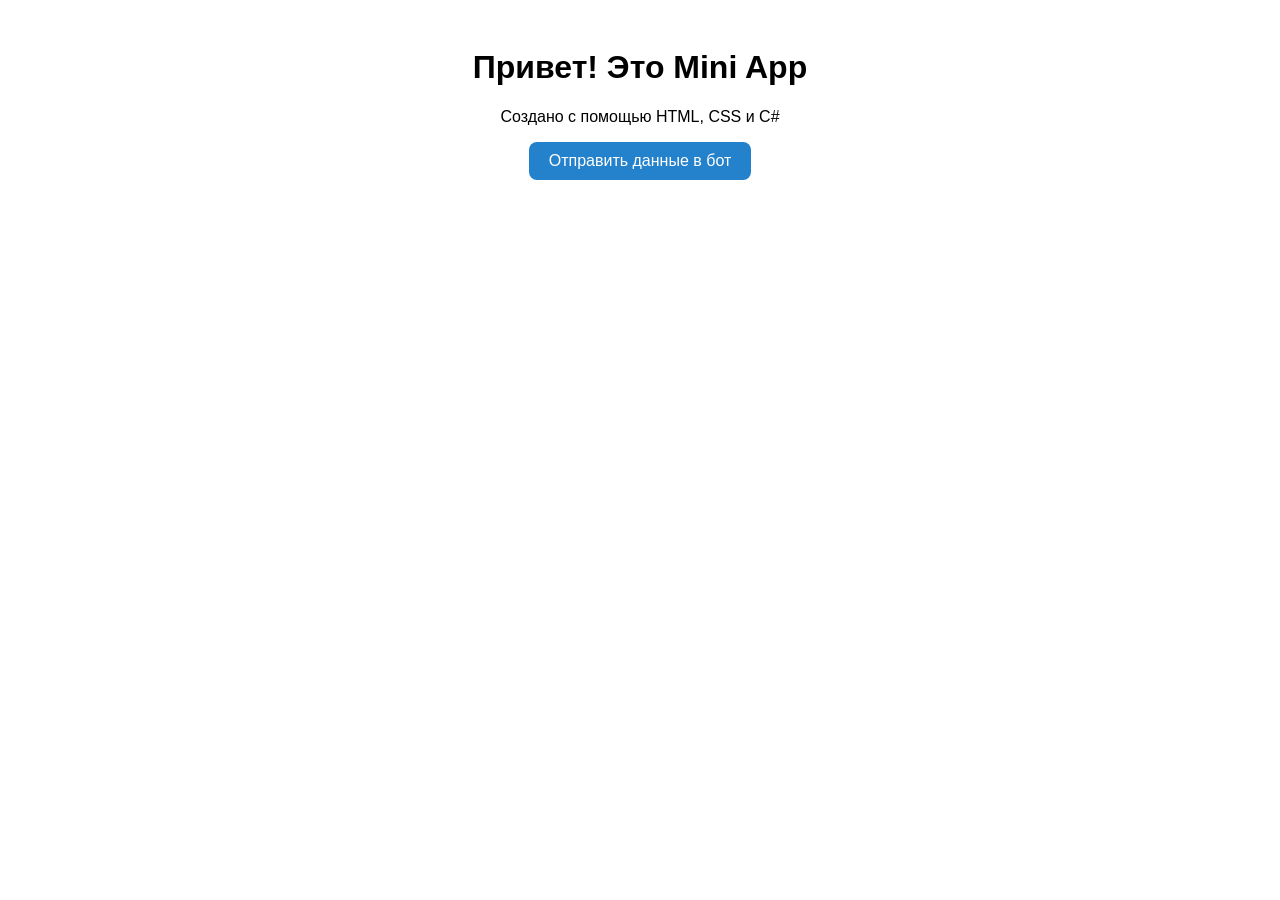
==== index.html @ 6eba5c7c "Rename miniapp.html to index.html" ====
<!DOCTYPE html>
<html lang="ru">
<head>
    <meta charset="UTF-8">
    <meta name="viewport" content="width=device-width, initial-scale=1.0">
    <title>Моё Мини Приложение</title>
    <link rel="stylesheet" href="miniApp.css">
    <script src="https://telegram.org"></script>
</head>
<body>
    <h1>Привет! Это Mini App</h1>
    <p>Создано с помощью HTML, CSS и C#</p>
    <button class="btn" onclick="sendDataToBot()">Отправить данные в бот</button>

    <script src="miniApp.js"></script>
</body>
</html>
---- miniApp.css ----
body {
    font-family: Arial, sans-serif;
    background-color: var(--tg-theme-bg-color, #ffffff);
    color: var(--tg-theme-text-color, #000000);
    text-align: center;
    padding: 20px;
}

.btn {
    background-color: var(--tg-theme-button-color, #2481cc);
    color: var(--tg-theme-button-text-color, #ffffff);
    border: none;
    padding: 10px 20px;
    border-radius: 8px;
    font-size: 16px;
    cursor: pointer;
}
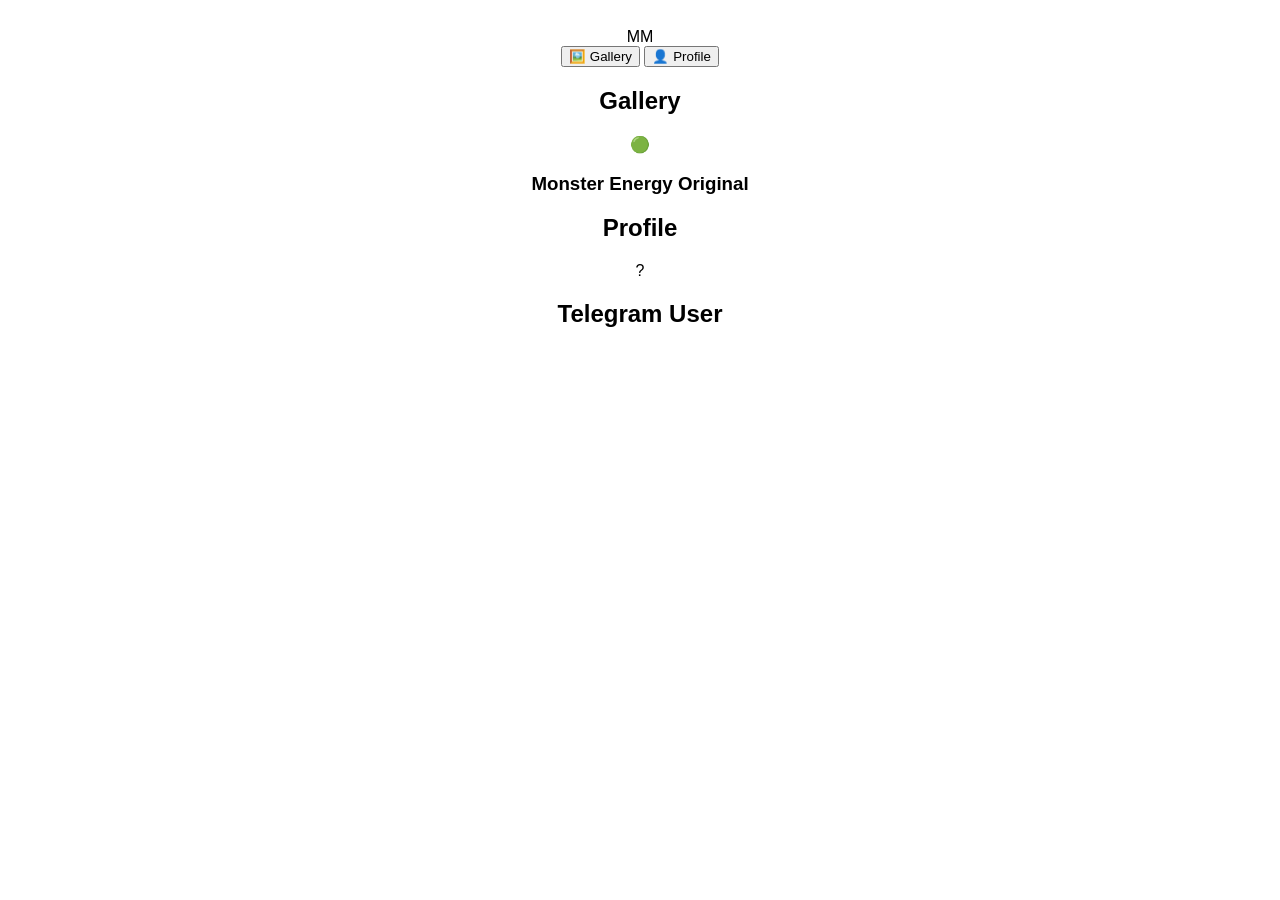
==== commit 849c185e: "Update index.html" ====
--- a/index.html
+++ b/index.html
@@ -3,15 +3,60 @@
 <head>
     <meta charset="UTF-8">
     <meta name="viewport" content="width=device-width, initial-scale=1.0">
-    <title>Моё Мини Приложение</title>
-    <link rel="stylesheet" href="miniApp.css">
-    <script src="https://telegram.org"></script>
+    <title>Monster x Miku WebApp</title>
+    <script src="https://telegram.org/js/telegram-web-app.js"></script>
+    <link rel="stylesheet" href="style.css">
+    <script src="script.js" defer></script>
 </head>
 <body>
-    <h1>Привет! Это Mini App</h1>
-    <p>Создано с помощью HTML, CSS и C#</p>
-    <button class="btn" onclick="sendDataToBot()">Отправить данные в бот</button>
+    <div class="app-container">
+        <!-- Боковая панель навигации -->
+        <aside class="sidebar">
+            <div class="logo">
+                <span class="monster-text">M</span><span class="miku-text">M</span>
+            </div>
+            <nav class="nav-menu">
+                <button class="nav-btn active" data-tab="gallery">
+                    <span class="icon">🖼️</span>
+                    <span class="btn-text">Gallery</span>
+                </button>
+                <button class="nav-btn" data-tab="profile">
+                    <span class="icon">👤</span>
+                    <span class="btn-text">Profile</span>
+                </button>
+            </nav>
+        </aside>
 
-    <script src="miniApp.js"></script>
+        <!-- Основной контент -->
+        <main class="content-area">
+            <!-- Вкладка: Галерея -->
+            <section id="gallery" class="tab-content active">
+                <h1 class="page-title">Gallery</h1>
+                <div class="gallery-grid">
+                    <div class="card card-monster">
+                        <div class="card-image">🟢</div>
+                        <div class="card-info">
+                            <h3>Monster Energy Original</h3>
+                        </div>
+                    </div>
+                </div>
+            </section>
+
+            <!-- Вкладка: Профиль -->
+            <section id="profile" class="tab-content">
+                <h1 class="page-title">Profile</h1>
+                <div class="profile-container">
+                    <div class="avatar-block">
+                        <div class="avatar" id="user-avatar">
+                            <img id="user-photo" src="" alt="Avatar" style="display: none; width: 100%; height: 100%; border-radius: 50%; object-fit: cover;">
+                            <span id="avatar-text">?</span>
+                        </div>
+                        <h2 id="username">Telegram User</h2>
+                    </div>
+
+                </div>
+            </section>
+        </main>
+    </div>
 </body>
 </html>
--- a/style.css
+++ b/style.css
@@ -0,0 +1,17 @@
+body {
+    font-family: Arial, sans-serif;
+    background-color: var(--tg-theme-bg-color, #ffffff);
+    color: var(--tg-theme-text-color, #000000);
+    text-align: center;
+    padding: 20px;
+}
+
+.btn {
+    background-color: var(--tg-theme-button-color, #2481cc);
+    color: var(--tg-theme-button-text-color, #ffffff);
+    border: none;
+    padding: 10px 20px;
+    border-radius: 8px;
+    font-size: 16px;
+    cursor: pointer;
+}
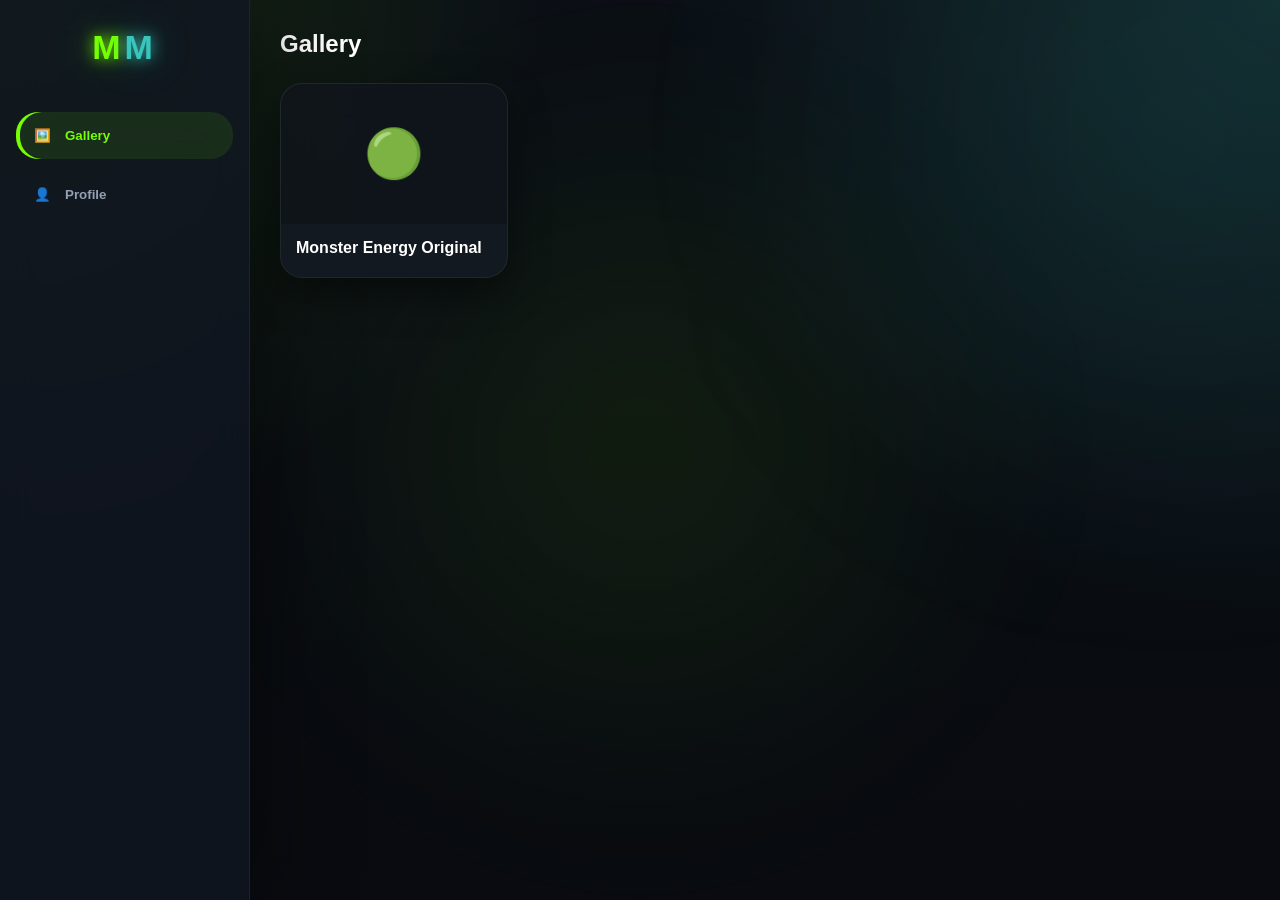
==== commit 8dd0501a: "Update index.html" ====
--- a/index.html
+++ b/index.html
@@ -4,6 +4,7 @@
     <meta charset="UTF-8">
     <meta name="viewport" content="width=device-width, initial-scale=1.0">
     <title>Monster x Miku WebApp</title>
+    <!-- Официальный скрипт Telegram -->
     <script src="https://telegram.org/js/telegram-web-app.js"></script>
     <link rel="stylesheet" href="style.css">
     <script src="script.js" defer></script>
@@ -33,6 +34,7 @@
             <section id="gallery" class="tab-content active">
                 <h1 class="page-title">Gallery</h1>
                 <div class="gallery-grid">
+                    <!-- Резервная карточка на случай, если сервер лежит -->
                     <div class="card card-monster">
                         <div class="card-image">🟢</div>
                         <div class="card-info">
@@ -47,13 +49,13 @@
                 <h1 class="page-title">Profile</h1>
                 <div class="profile-container">
                     <div class="avatar-block">
-                        <div class="avatar" id="user-avatar">
-                            <img id="user-photo" src="" alt="Avatar" style="display: none; width: 100%; height: 100%; border-radius: 50%; object-fit: cover;">
-                            <span id="avatar-text">?</span>
+                        <!-- Добавлен id="profile-avatar" для синхронизации со скриптом -->
+                        <div class="avatar" id="profile-avatar">
+                            <span>?</span>
                         </div>
-                        <h2 id="username">Telegram User</h2>
+                        <!-- Добавлен id="profile-name" -->
+                        <h2 id="profile-name">Telegram User</h2>
                     </div>
-
                 </div>
             </section>
         </main>
--- a/style.css
+++ b/style.css
@@ -1,17 +1,349 @@
+:root {
+    --bg: #07090d;
+    --bg-secondary: #0d1118;
+    --bg-panel: #111722;
+    --bg-card: rgba(23, 28, 40, .72);
+
+    --border: rgba(255, 255, 255, .06);
+    --border-hover: rgba(255, 255, 255, .12);
+
+    --monster: #76ff03;
+    --monster-glow: #4dff00;
+
+    --miku: #39c5bb;
+    --miku-glow: #5ee7dd;
+
+    --pink: #ff007f;
+
+    --text: #ffffff;
+    --text-muted: #95a0b5;
+
+    --shadow: 0 15px 40px rgba(0, 0, 0, .45);
+    --glass: blur(18px);
+    --radius: 22px;
+}
+
+* {
+    box-sizing: border-box;
+    margin: 0;
+    padding: 0;
+    font-family: 'Segoe UI', Roboto, Helvetica, Arial, sans-serif;
+}
+
 body {
-    font-family: Arial, sans-serif;
-    background-color: var(--tg-theme-bg-color, #ffffff);
-    color: var(--tg-theme-text-color, #000000);
+    margin: 0;
+    color: var(--text);
+    background:
+        radial-gradient(circle at top left, rgba(118, 255, 3, .12), transparent 35%),
+        radial-gradient(circle at top right, rgba(57, 197, 187, .14), transparent 40%),
+        linear-gradient(180deg, #0b0f15 0%, #090b10 100%);
+    min-height: 100vh;
+    overflow-x: hidden;
+    font-family: Inter, Segoe UI, sans-serif;
+}
+
+body::before {
+    content: "";
+    position: fixed;
+    inset: -250px;
+    background: radial-gradient(circle, rgba(118, 255, 3, .08), transparent 35%);
+    filter: blur(80px);
+    pointer-events: none;
+}
+
+body::after {
+    content: "";
+    position: fixed;
+    right: -150px;
+    top: -120px;
+    width: 500px;
+    height: 500px;
+    border-radius: 50%;
+    background: rgba(57, 197, 187, .08);
+    filter: blur(140px);
+    pointer-events: none;
+}
+
+/* Контейнер приложения */
+.app-container {
+    display: flex;
+    min-height: 100vh;
+}
+
+.sidebar {
+    width: 250px;
+    background: rgba(111, 23, 34, .0); /* Исправлен цвет, чтобы не уходил в красный */
+    background-color: rgba(17, 23, 34, .82);
+    backdrop-filter: var(--glass);
+    border-right: 1px solid var(--border);
+    box-shadow: 20px 0 80px rgba(0, 0, 0, .35);
+    padding: 28px 16px;
+}
+
+.logo {
+    font-size: 34px;
+    font-weight: 900;
+    letter-spacing: 4px;
+    margin-bottom: 45px;
+    user-select: none;
     text-align: center;
-    padding: 20px;
-}
-
-.btn {
-    background-color: var(--tg-theme-button-color, #2481cc);
-    color: var(--tg-theme-button-text-color, #ffffff);
+}
+
+.monster-text {
+    color: var(--monster);
+    text-shadow: 0 0 15px var(--monster), 0 0 40px rgba(118, 255, 3, .35);
+}
+
+.miku-text {
+    color: var(--miku);
+    text-shadow: 0 0 15px var(--miku), 0 0 40px rgba(57, 197, 187, .35);
+}
+
+.nav-menu {
+    display: flex;
+    flex-direction: column;
+    gap: 12px;
+}
+
+.nav-btn {
     border: none;
-    padding: 10px 20px;
-    border-radius: 8px;
+    cursor: pointer;
+    color: var(--text-muted);
+    background: transparent;
+    padding: 16px 18px;
+    border-radius: var(--radius);
+    transition: .35s cubic-bezier(.2, .8, .2, 1);
+    display: flex;
+    gap: 14px;
+    align-items: center;
+    font-weight: 600;
+    width: 100%;
+}
+
+.nav-btn:hover {
+    transform: translateX(6px);
+    background: rgba(255, 255, 255, .04);
+    color: white;
+}
+
+/* Специфические стили для активных кнопок (исправлены переменные) */
+.nav-btn[data-tab="gallery"].active {
+    background-color: rgba(118, 255, 3, 0.1);
+    color: var(--monster);
+    box-shadow: inset 4px 0 0 var(--monster);
+    backdrop-filter: var(--glass);
+}
+
+.nav-btn[data-tab="profile"].active {
+    background-color: rgba(57, 197, 187, 0.1);
+    color: var(--miku);
+    box-shadow: inset 4px 0 0 var(--miku);
+    backdrop-filter: var(--glass);
+}
+
+/* Область контента */
+.content-area {
+    flex: 1;
+    padding: 30px;
+    overflow-y: auto;
+}
+
+.tab-content {
+    display: none;
+}
+
+.tab-content.active {
+    display: block;
+    animation: fadeIn 0.4s ease;
+}
+
+.page-title {
+    font-size: 24px;
+    margin-bottom: 25px;
+    font-weight: 700;
+}
+
+/* Исправлены переменные акцентов */
+.monster-accent { color: var(--monster); text-shadow: 0 0 10px rgba(118,255,3,.3); }
+.miku-accent { color: var(--miku); text-shadow: 0 0 10px rgba(57,197,187,.3); }
+
+/* Сетка Галереи */
+.gallery-grid {
+    display: grid;
+    grid-template-columns: repeat(auto-fill, minmax(220px, 1fr));
+    gap: 20px;
+}
+
+.card {
+    background: var(--bg-card);
+    backdrop-filter: var(--glass);
+    border: 1px solid var(--border);
+    border-radius: var(--radius);
+    overflow: hidden;
+    transition: .35s cubic-bezier(.2, .8, .2, 1);
+    box-shadow: var(--shadow);
+}
+
+.card:hover {
+    transform: translateY(-8px) scale(1.02);
+}
+
+.card-monster:hover {
+    border-color: rgba(118, 255, 3, .45);
+    box-shadow: 0 0 0 1px rgba(118, 255, 3, .15), 0 20px 50px rgba(118, 255, 3, .18);
+}
+
+.card-miku:hover {
+    border-color: rgba(57, 197, 187, .45);
+    box-shadow: 0 0 0 1px rgba(57, 197, 187, .15), 0 20px 50px rgba(57, 197, 187, .18);
+}
+
+.card-image {
+    height: 140px;
+    background-color: rgba(0, 0, 0, .2);
+    display: flex;
+    align-items: center;
+    justify-content: center;
+    font-size: 48px;
+}
+
+.card-info {
+    padding: 15px;
+}
+
+.card-info h3 {
     font-size: 16px;
+    margin-bottom: 5px;
+}
+
+.card-info p {
+    font-size: 13px;
+    color: var(--text-muted);
+}
+
+/* Стили Профиля */
+.profile-container {
+    max-width: 450px;
+    margin: 0 auto;
+    background-color: var(--bg-card);
+    backdrop-filter: var(--glass);
+    border-radius: var(--radius);
+    padding: 30px;
+    border: 1px solid var(--border);
+    text-align: center;
+    box-shadow: var(--shadow);
+}
+
+.avatar-block {
+    margin-bottom: 30px;
+}
+
+.avatar {
+    width: 100px;
+    height: 100px;
+    border-radius: 50%;
+    background: linear-gradient(135deg, var(--monster), var(--miku));
+    margin: 0 auto 15px;
+    display: flex;
+    align-items: center;
+    justify-content: center;
+    font-size: 32px;
+    font-weight: bold;
+    color: #07090d;
+    box-shadow: 0 0 30px rgba(118, 255, 3, .25), 0 0 60px rgba(57, 197, 187, .18);
+    overflow: hidden; 
+}
+
+.badge {
+    display: inline-block;
+    padding: 4px 12px;
+    background-color: rgba(255, 0, 127, 0.15);
+    color: var(--pink);
+    border: 1px solid var(--pink);
+    border-radius: 20px;
+    font-size: 12px;
+    margin-top: 5px;
+    font-weight: bold;
+}
+
+.info-list {
+    display: flex;
+    flex-direction: column;
+    gap: 15px;
+    text-align: left;
+    margin-bottom: 30px;
+}
+
+.info-item {
+    display: flex;
+    justify-content: space-between;
+    background-color: rgba(0, 0, 0, .2);
+    border: 1px solid var(--border);
+    padding: 14px 18px;
+    border-radius: 14px;
+    font-size: 14px;
+}
+
+/* Исправлены переменные в значениях полей */
+.val-monster { color: var(--monster); font-weight: bold; text-shadow: 0 0 8px rgba(118,255,3,.2); }
+.val-miku { color: var(--miku); font-weight: bold; text-shadow: 0 0 8px rgba(57,197,187,.2); }
+
+.action-btn {
+    width: 100%;
+    background: linear-gradient(135deg, var(--monster), var(--miku));
+    border: none;
+    border-radius: 18px;
+    padding: 16px;
+    font-weight: 700;
+    color: #08110b;
+    transition: .35s;
+    box-shadow: 0 10px 35px rgba(57, 197, 187, .25);
     cursor: pointer;
 }
+
+.action-btn:hover {
+    transform: translateY(-3px);
+    box-shadow: 0 18px 50px rgba(57, 197, 187, .35);
+}
+
+/* Анимация плавного переключения */
+@keyframes fadeIn {
+    from { opacity: 0; transform: translateY(10px); }
+    to { opacity: 1; transform: translateY(0); }
+}
+
+@media (max-width: 600px) {
+    .app-container {
+        flex-direction: column;
+    }
+    .sidebar {
+        width: 100%;
+        flex-direction: column; 
+        gap: 10px;
+        padding: 15px;
+        border-right: none;
+        border-bottom: 1px solid var(--border);
+    }
+    .logo { 
+        margin-bottom: 5px; 
+        font-size: 24px; 
+    }
+    .nav-menu { 
+        flex-direction: row; 
+        gap: 8px; 
+        width: 100%; 
+    }
+    .nav-btn { 
+        flex: 1; 
+        justify-content: center; 
+        padding: 12px 10px; 
+        font-size: 14px; 
+        border-radius: 14px; 
+    }
+    .btn-text { 
+        display: inline-block;
+    }
+    .content-area { 
+        padding: 20px 15px; 
+    }
+}
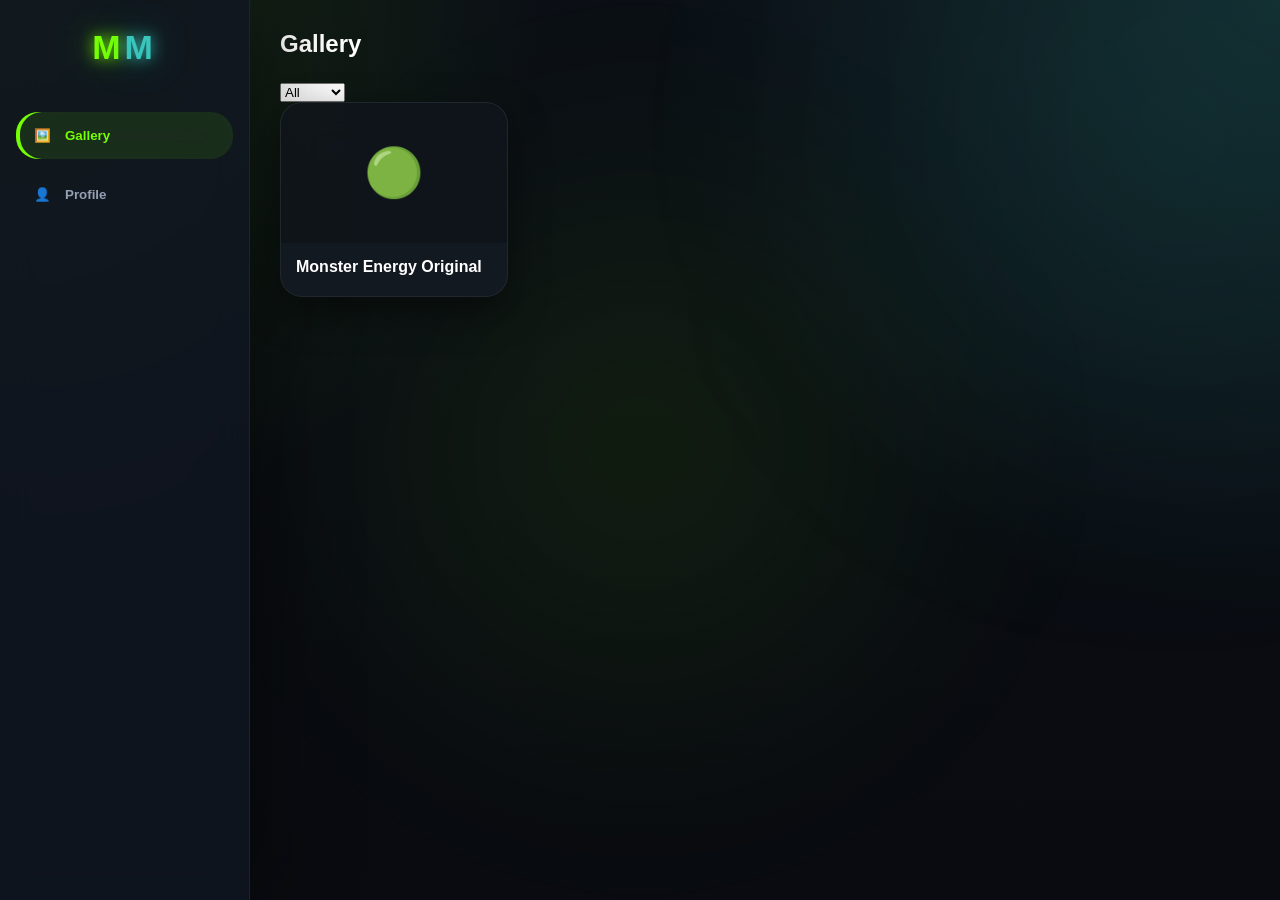
==== commit 54eaee15: "Update index.html" ====
--- a/index.html
+++ b/index.html
@@ -3,7 +3,7 @@
 <head>
     <meta charset="UTF-8">
     <meta name="viewport" content="width=device-width, initial-scale=1.0">
-    <title>Monster x Miku WebApp</title>
+    <title>Your Monster Collection</title>
     <!-- Официальный скрипт Telegram -->
     <script src="https://telegram.org/js/telegram-web-app.js"></script>
     <link rel="stylesheet" href="style.css">
@@ -32,7 +32,17 @@
         <main class="content-area">
             <!-- Вкладка: Галерея -->
             <section id="gallery" class="tab-content active">
-                <h1 class="page-title">Gallery</h1>
+                <div class="title_badges">
+                    <h1 class="page-title">Gallery</h1>
+                    <select class="variants" onchange="filterAllCards()">
+                        <option value="all" selected>All</option>
+                        <option value="ultra">Ultra</option>
+                        <option value="juiced">Juiced</option>
+                        <option value="classic">Classic</option>
+                        <option value="nitro">Nitro</option>
+                        <option value="vr46">VR46</option>
+                    </select>
+                </div>
                 <div class="gallery-grid">
                     <!-- Резервная карточка на случай, если сервер лежит -->
                     <div class="card card-monster">
--- a/style.css
+++ b/style.css
@@ -205,6 +205,18 @@
     align-items: center;
     justify-content: center;
     font-size: 48px;
+    overflow: hidden;
+}
+
+.can-img {
+    width: 90%;
+    height: 90%;
+    object-fit: contain;
+    transition: .3s ease;
+}
+
+.card:hover .can-img {
+    transform: scale(1.08);
 }
 
 .card-info {
@@ -312,6 +324,7 @@
     to { opacity: 1; transform: translateY(0); }
 }
 
+
 @media (max-width: 600px) {
     .app-container {
         flex-direction: column;
@@ -347,3 +360,4 @@
         padding: 20px 15px; 
     }
 }
+
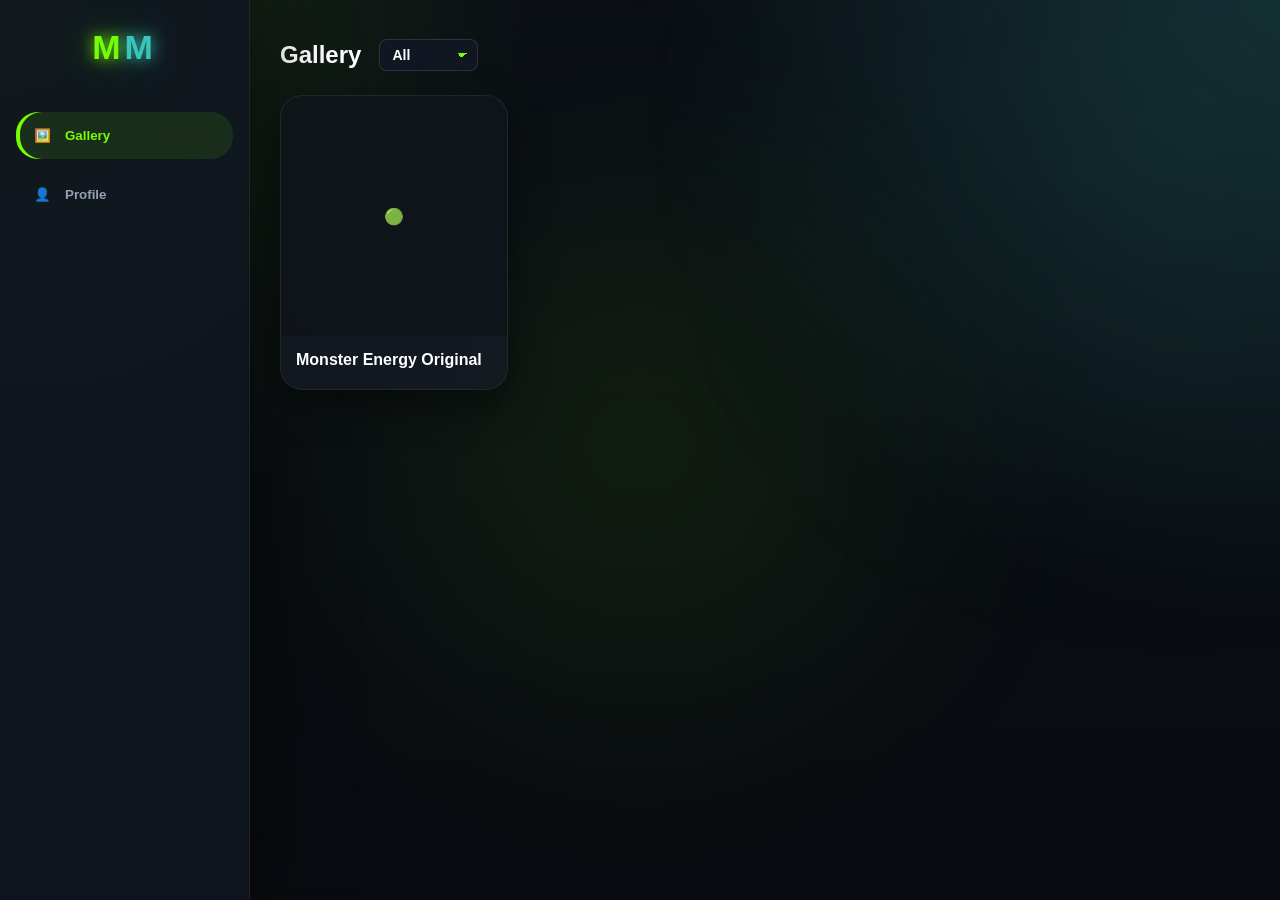
==== commit cc531942: "Update index.html" ====
--- a/index.html
+++ b/index.html
@@ -59,15 +59,29 @@
                 <h1 class="page-title">Profile</h1>
                 <div class="profile-container">
                     <div class="avatar-block">
-                        <!-- Добавлен id="profile-avatar" для синхронизации со скриптом -->
+                        <!-- Синхронизировано со скриптом -->
                         <div class="avatar" id="profile-avatar">
                             <span>?</span>
                         </div>
-                        <!-- Добавлен id="profile-name" -->
                         <h2 id="profile-name">Telegram User</h2>
+                    </div>
+
+                    <!-- НОВЫЙ БЛОК: Статистика пользователя -->
+                    <div class="profile-stats">
+                        <div class="stat-item">
+                            <span class="stat-label">Total cans</span>
+                            <!-- Класс nums-of-cans связан с вашей функцией countCans() -->
+                            <span class="stat-value nums-of-cans">0</span>
+                        </div>
+                        <div class="stat-item">
+                            <span class="stat-label">Average rating</span>
+                            <!-- Новый id для вывода среднего рейтинга -->
+                            <span class="stat-value" id="avg-rating">0.0</span>
+                        </div>
                     </div>
                 </div>
             </section>
+
         </main>
     </div>
 </body>
--- a/style.css
+++ b/style.css
@@ -161,6 +161,56 @@
     font-size: 24px;
     margin-bottom: 25px;
     font-weight: 700;
+    margin: 0;
+}
+
+.title_badges {
+    display: flex;
+    align-items: center;
+    gap: 18px;
+    margin-bottom: 15px;
+    height: 50px;
+}
+
+.title_badges select {
+    height: 32px;
+    padding: 0 35px 0 12px;
+
+    background: #111722;
+    color: #fff;
+
+    border: 1px solid rgba(255,255,255,.12);
+    border-radius: 8px;
+
+    font-size: 14px;
+    font-weight: 600;
+
+    cursor: pointer;
+    outline: none;
+
+    transition: .25s ease;
+
+    appearance: none;
+
+    background-image:
+        linear-gradient(45deg, transparent 50%, #76ff03 50%),
+        linear-gradient(135deg, #76ff03 50%, transparent 50%);
+    background-position:
+        calc(100% - 15px) 13px,
+        calc(100% - 10px) 13px;
+    background-size:
+        5px 5px,
+        5px 5px;
+    background-repeat: no-repeat;
+}
+
+.title_badges select:hover {
+    border-color: #76ff03;
+    box-shadow: 0 0 12px rgba(118,255,3,.25);
+}
+
+.title_badges select:focus {
+    border-color: #76ff03;
 }
 
 /* Исправлены переменные акцентов */
@@ -199,28 +249,65 @@
 }
 
 .card-image {
-    height: 140px;
+    height: 240px;
+    width: 100%;
     background-color: rgba(0, 0, 0, .2);
     display: flex;
     align-items: center;
     justify-content: center;
-    font-size: 48px;
     overflow: hidden;
 }
 
 .can-img {
-    width: 90%;
-    height: 90%;
+    width: 100%;
+    height: 100%;
     object-fit: contain;
+    transform: scale(1.25);
     transition: .3s ease;
-}
-
-.card:hover .can-img {
-    transform: scale(1.08);
 }
 
 .card-info {
     padding: 15px;
+}
+
+.card-badges {
+    display: flex;
+    justify-content: space-around;
+    gap: 8px;
+    margin-top: 12px;
+    flex-wrap: wrap;
+}
+
+.card-name {
+    text-align: center;
+    height: 50px;
+}
+
+.card-type,
+.card-rating {
+    display: inline-flex;
+    align-items: center;
+    padding: 6px 10px;
+    border-radius: 10px;
+    font-size: 13px;
+    font-weight: 600;
+    letter-spacing: .3px;
+}
+
+.card-type {
+    background: rgba(118, 255, 3, .12);
+    color: #76ff03;
+    border: 1px solid rgba(118, 255, 3, .25);
+}
+
+.card-type::first-letter {
+    color: #b6ff00;
+}
+
+.card-rating {
+    background: rgba(255, 80, 150, .12);
+    color: #ff6fae;
+    border: 1px solid rgba(255, 80, 150, .25);
 }
 
 .card-info h3 {
@@ -318,6 +405,84 @@
     box-shadow: 0 18px 50px rgba(57, 197, 187, .35);
 }
 
+/* СЕТКА СТАТИСТИКИ (Два новых поля отцентрованы) */
+.profile-stats {
+    display: grid;
+    grid-template-columns: 1fr 1fr;
+    gap: 16px;
+    width: 100%;
+    max-width: 360px;
+    margin: 12px auto 0 auto; /* Выравнивает сам блок по центру контейнера */
+    justify-items: center; /* Выравнивает содержимое колонок по центру */
+}
+
+/* Карточка отдельного показателя */
+.stat-item {
+    background: rgba(255, 255, 255, 0.02);
+    border: 1px solid rgba(255, 255, 255, 0.08);
+    border-radius: 12px;
+    padding: 16px 12px;
+    display: flex;
+    flex-direction: column;
+    align-items: center; /* Центрирует текст внутри карточки по горизонтали */
+    justify-content: center; /* Центрирует текст внутри карточки по вертикали */
+    gap: 8px;
+    width: 100%; /* Заполняет свою половину сетки */
+    box-sizing: border-box;
+    position: relative;
+    overflow: hidden;
+    transition: transform 0.1s ease;
+}
+
+    /* Эффект нажатия в WebApp */
+    .stat-item:active {
+        transform: scale(0.97);
+    }
+
+    /* Декоративная неоновая линия сверху */
+    .stat-item::before {
+        content: '';
+        position: absolute;
+        top: 0;
+        left: 0;
+        width: 100%;
+        height: 3px;
+        background: var(--tg-button, #39c5bb);
+        opacity: 0.8;
+    }
+
+/* Подпись (Всего банок / Средний рейтинг) */
+.stat-label {
+    font-size: 0.75rem;
+    text-transform: uppercase;
+    letter-spacing: 0.5px;
+    color: var(--tg-hint, #8b949e);
+    font-weight: 600;
+    text-align: center; /* Центрирует текст подписи, если он длинный */
+}
+
+/* Числовое значение */
+.stat-value {
+    font-size: 1.8rem;
+    font-weight: 800;
+    font-family: monospace;
+    text-align: center; /* Центрирует цифры */
+}
+
+/* Персональный цвет для счетчика банок */
+.nums-of-cans {
+    color: var(--tg-button, #39c5bb);
+    text-shadow: 0 0 10px rgba(57, 197, 187, 0.3);
+}
+
+/* Персональный цвет для среднего рейтинга */
+#avg-rating {
+    color: #ffd700;
+    text-shadow: 0 0 10px rgba(255, 215, 0, 0.3);
+}
+
+
+
 /* Анимация плавного переключения */
 @keyframes fadeIn {
     from { opacity: 0; transform: translateY(10px); }
@@ -329,35 +494,72 @@
     .app-container {
         flex-direction: column;
     }
+
     .sidebar {
         width: 100%;
-        flex-direction: column; 
+        flex-direction: column;
         gap: 10px;
         padding: 15px;
         border-right: none;
         border-bottom: 1px solid var(--border);
     }
-    .logo { 
-        margin-bottom: 5px; 
-        font-size: 24px; 
-    }
-    .nav-menu { 
-        flex-direction: row; 
-        gap: 8px; 
-        width: 100%; 
-    }
-    .nav-btn { 
-        flex: 1; 
-        justify-content: center; 
-        padding: 12px 10px; 
-        font-size: 14px; 
-        border-radius: 14px; 
-    }
-    .btn-text { 
+
+    .logo {
+        margin-bottom: 5px;
+        font-size: 24px;
+    }
+
+    .nav-menu {
+        flex-direction: row;
+        gap: 8px;
+        width: 100%;
+    }
+
+    .nav-btn {
+        flex: 1;
+        justify-content: center;
+        padding: 12px 10px;
+        font-size: 14px;
+        border-radius: 14px;
+    }
+
+    .btn-text {
         display: inline-block;
     }
-    .content-area { 
-        padding: 20px 15px; 
-    }
-}
-
+
+    .content-area {
+        padding: 20px 15px;
+    }
+
+    .gallery-grid {
+        grid-template-columns: repeat(2, 1fr);
+        gap: 12px;
+    }
+
+    .card {
+        width: auto;
+        margin: 0;
+    }
+
+    .card-image {
+        height: 240px;
+        overflow: hidden;
+    }
+
+    .can-img {
+        width: 100%;
+        height: 100%;
+        object-fit: cover;
+    }
+
+    .card-name {
+        font-size: 14px;
+        height: auto;
+    }
+
+    .card-badges {
+        justify-content: center;
+        gap: 6px;
+    }
+}
+
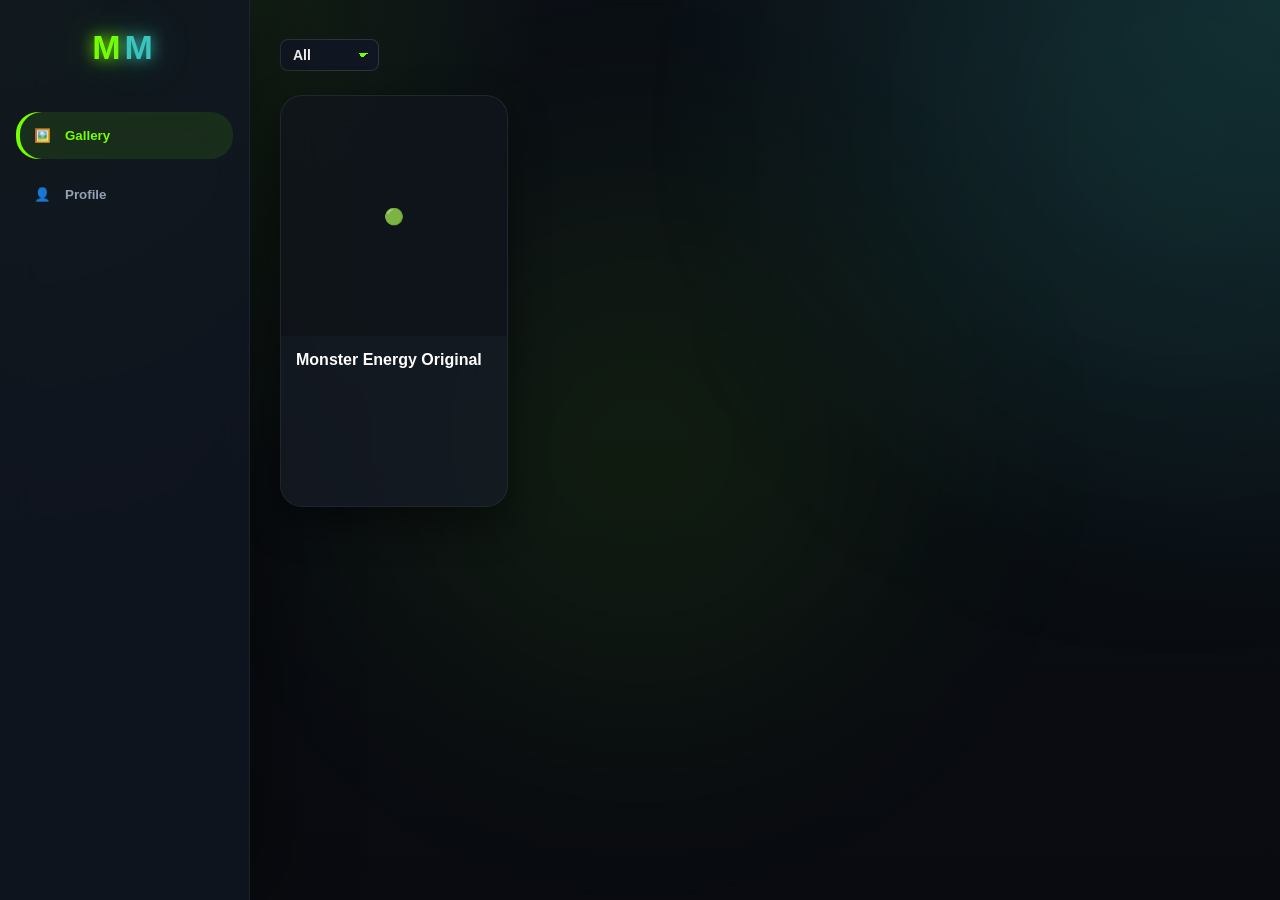
==== commit 8501c6ca: "Update index.html" ====
--- a/index.html
+++ b/index.html
@@ -33,7 +33,6 @@
             <!-- Вкладка: Галерея -->
             <section id="gallery" class="tab-content active">
                 <div class="title_badges">
-                    <h1 class="page-title">Gallery</h1>
                     <select class="variants" onchange="filterAllCards()">
                         <option value="all" selected>All</option>
                         <option value="ultra">Ultra</option>
@@ -56,7 +55,6 @@
 
             <!-- Вкладка: Профиль -->
             <section id="profile" class="tab-content">
-                <h1 class="page-title">Profile</h1>
                 <div class="profile-container">
                     <div class="avatar-block">
                         <!-- Синхронизировано со скриптом -->
--- a/style.css
+++ b/style.css
@@ -268,24 +268,41 @@
 
 .card-info {
     padding: 15px;
+    display: flex;
+    flex-direction: column;
+    height: 170px;
+    width: 100%;
 }
 
 .card-badges {
     display: flex;
-    justify-content: space-around;
+    flex-direction:column;
+    align-content: center;
+    justify-content: center;
     gap: 8px;
-    margin-top: 12px;
+    margin-top: auto;
     flex-wrap: wrap;
 }
 
 .card-name {
     text-align: center;
-    height: 50px;
+    width: 100%;
+    height: 44px;
+    display: -webkit-box;
+    -webkit-line-clamp: 2;
+    -webkit-box-orient: vertical;
+    overflow: hidden;
+    font-size: 14px;
+    margin-bottom: 5px;
+    display: flex;
+    align-items: center;
+    justify-content: center;
 }
 
 .card-type,
 .card-rating {
     display: inline-flex;
+    justify-content: center;
     align-items: center;
     padding: 6px 10px;
     border-radius: 10px;
